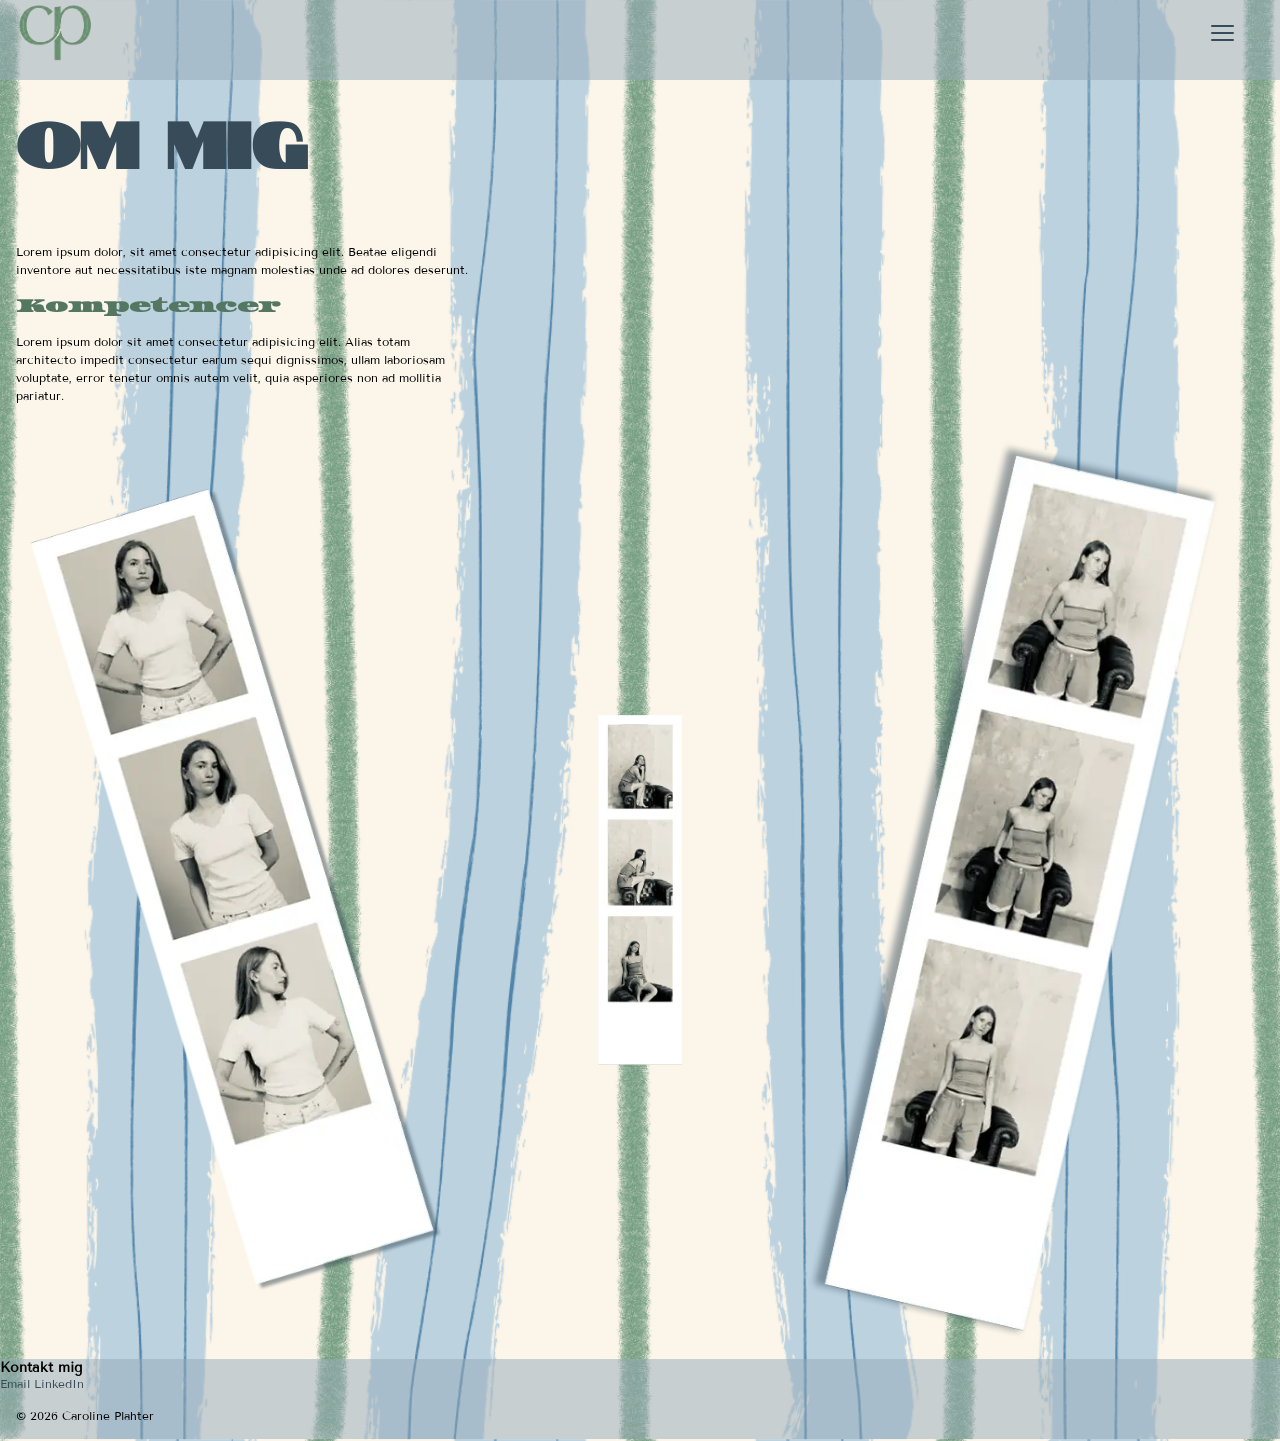
==== om-mig.html @ 191a0439 "generalt padding og foto i om mig" ====
<!doctype html>
<html lang="da">
  <head>
    <meta charset="UTF-8" />
    <meta name="viewport" content="width=device-width, initial-scale=1.0" />
    <title>Om mig</title>
    <meta name="robots" content="noindex, nofollow" />
    <link rel="stylesheet" href="css/general.css" />
    <link rel="stylesheet" href="css/om-mig.css" />
    <link rel="icon" type="image/x-icon" href="img/Favicon.webp" />
  </head>
  <body>
    <header>
      <a href="index.html"><img src="img/Logo.webp" alt="grønt cp logo" class="logo" /></a>
      <nav>
        <ul class="menu">
          <li><a class="menuItem" href="index.html">Forside</a></li>
          <li><a class="menuItem" href="om-mig.html">Om mig</a></li>
          <li><a class="menuItem" href="projekter.html">Projekter</a></li>
        </ul>
        <button class="burger">
          <span class="line"></span>
          <span class="line"></span>
          <span class="line"></span>
        </button>
      </nav>
    </header>
    <main>
      <h1>Om mig</h1>
      <p>Lorem ipsum dolor, sit amet consectetur adipisicing elit. Beatae eligendi inventore aut necessitatibus iste magnam molestias unde ad dolores deserunt.</p>
      <h2>Kompetencer</h2>
      <p>Lorem ipsum dolor sit amet consectetur adipisicing elit. Alias totam architecto impedit consectetur earum sequi dignissimos, ullam laboriosam voluptate, error tenetur omnis autem velit, quia asperiores non ad mollitia pariatur.</p>

      <div class="Photobooth">
        <div>
          <img class="img1" src="img/om mig/1.webp" alt="Portræt af mig" />
        </div>
        <div>
          <img class="img3" src="img/om mig/3.webp" alt="Portræt af mig" />
        </div>
        <div>
          <img class="img2" src="img/om mig/2.webp" alt="Portræt af mig" />
        </div>
      </div>
    </main>
    <footer>
      <div>
        <h3>Kontakt mig</h3>
        <a href="mailto:cplahter@mail.com">Email</a>
        <a href="https://www.linkedin.com/in/caroline-holm-plahter-b355b1206/" target="_blank">LinkedIn </a>
      </div>
      <div><p>&copy; 2026 Caroline Plahter</p></div>
    </footer>
  </body>
  <script src="js/general.js"></script>
</html>
---- css/general.css ----
@import url("https://fonts.googleapis.com/css2?family=Notable&display=swap");
@import url("https://fonts.googleapis.com/css2?family=Asset&display=swap");
@import url("https://fonts.googleapis.com/css2?family=Tenor+Sans&display=swap");

* {
  margin: 0;
}
:root {
  --color-bg1: #fcf6ea;
  --color-h1: #374b59;
  --color-h2: #547761;
  --color-p: #000;
  --color-header-bg: rgba(150, 170, 184, 0.5);
  --color-h3_t1-t4: #5b5346;
  --color-h3_t2-t5: #4a6855;
  --color-h3_t3-t6: #fcf6ea;
  --color-bg_t1-t4: #ddeff9;
  --color-bg_t2-t5: #c2cc97;
  --color-bg_t3-t6: #dbc7c8;
  --color-nav_txt: #374b59;
}
/* Mobil first */
/* generalle styles */
body {
  font-family: "Tenor Sans", sans-serif;
  color: var(--color-p);
  font-size: 12px;
  background-color: var(--color-bg1);
}
h1 {
  font-family: "Notable", sans-serif;
  color: var(--color-h1);
}
.h1 {
  font-family: "Asset", sans-serif;
  color: var(--color-h1);
}
h2 {
  font-family: "Asset", sans-serif;
  color: var(--color-h2);
  overflow-wrap: break-word;
  padding-left: 1rem;
}
p {
  padding: 1rem;
  line-height: 1.5;
  max-width: 65ch;
}

/* Burgermenu */
.menu {
  display: none;
}
nav ul {
  list-style: none;
}
a {
  text-decoration: none;
  color: var(--color-nav_txt);
}
.burger {
  display: block;
  background-color: transparent;
  border: 0;
  flex: 0 0 auto;
  margin: 0 20px;
  width: 35px;
  height: 30px;
  cursor: pointer;
  position: absolute;
  top: 20px;
  right: 20px;
}
.burger .line {
  display: block;
  width: 100%;
  height: 2px;
  background-color: var(--color-nav_txt);
  margin-bottom: 5px;
  transition: 0.2s linear;
  border-radius: 10px;
}
.burger.active .line:nth-child(1) {
  transform: rotate(45deg) translate(5px, 5px);
  transition: 0.2s linear;
}
.burger.active .line:nth-child(2) {
  opacity: 0;
  transition: 0.2s linear;
}
.burger.active .line:nth-child(3) {
  transform: rotate(-45deg) translate(5px, -5px);
  transition: 0.2s linear;
}
nav.active .menu {
  display: block;
  background-color: var(--color-header-bg);
  position: absolute;
  top: 5rem;
  right: 0;
  width: 180px;
  height: 250px;
  z-index: 1;
  border-radius: 10px 0px 0 10px;
}
nav.active .menu li {
  margin: 40px 20px;
  text-align: right;
}
nav.active .menu a {
  font-size: 20px;
  color: var(--color-nav_txt);
}
/* header */
header {
  background-color: var(--color-header-bg);
  position: absolute;
  top: 0;
  left: 0;
  width: 100%;
  height: 80px;
}
.logo {
  height: 80px;
  width: auto;
  position: absolute;
  top: -10px;
  left: 10px;
}
/* footer */
footer {
  background-color: var(--color-header-bg);
  width: 100%;
  height: 80px;
}
---- css/om-mig.css ----
body {
  background-image: url("../img/baggrund2.png");
  background-size: cover;
  background-position: center;
  min-height: 100vh;
}
h1 {
  margin-top: 6rem;
  margin-bottom: 3rem;
  padding-left: 1rem;
  font-size: 64px;
}
.Photobooth {
  display: grid;
  grid-template-columns: repeat(3, 1fr);
  padding: 20px;
  align-items: center;
  justify-items: center;
}
.Photobooth img {
  width: 100%;
  object-fit: cover;
  display: block;
}
.img1 {
  transform: translateX(10px);
  z-index: 1;
  position: relative;
}
.img3 {
  z-index: 2;
  position: relative;
  max-width: 250px;
  height: 350px;
}
.img2 {
  transform: translateX(-40px);
  z-index: 1;
  position: relative;
}
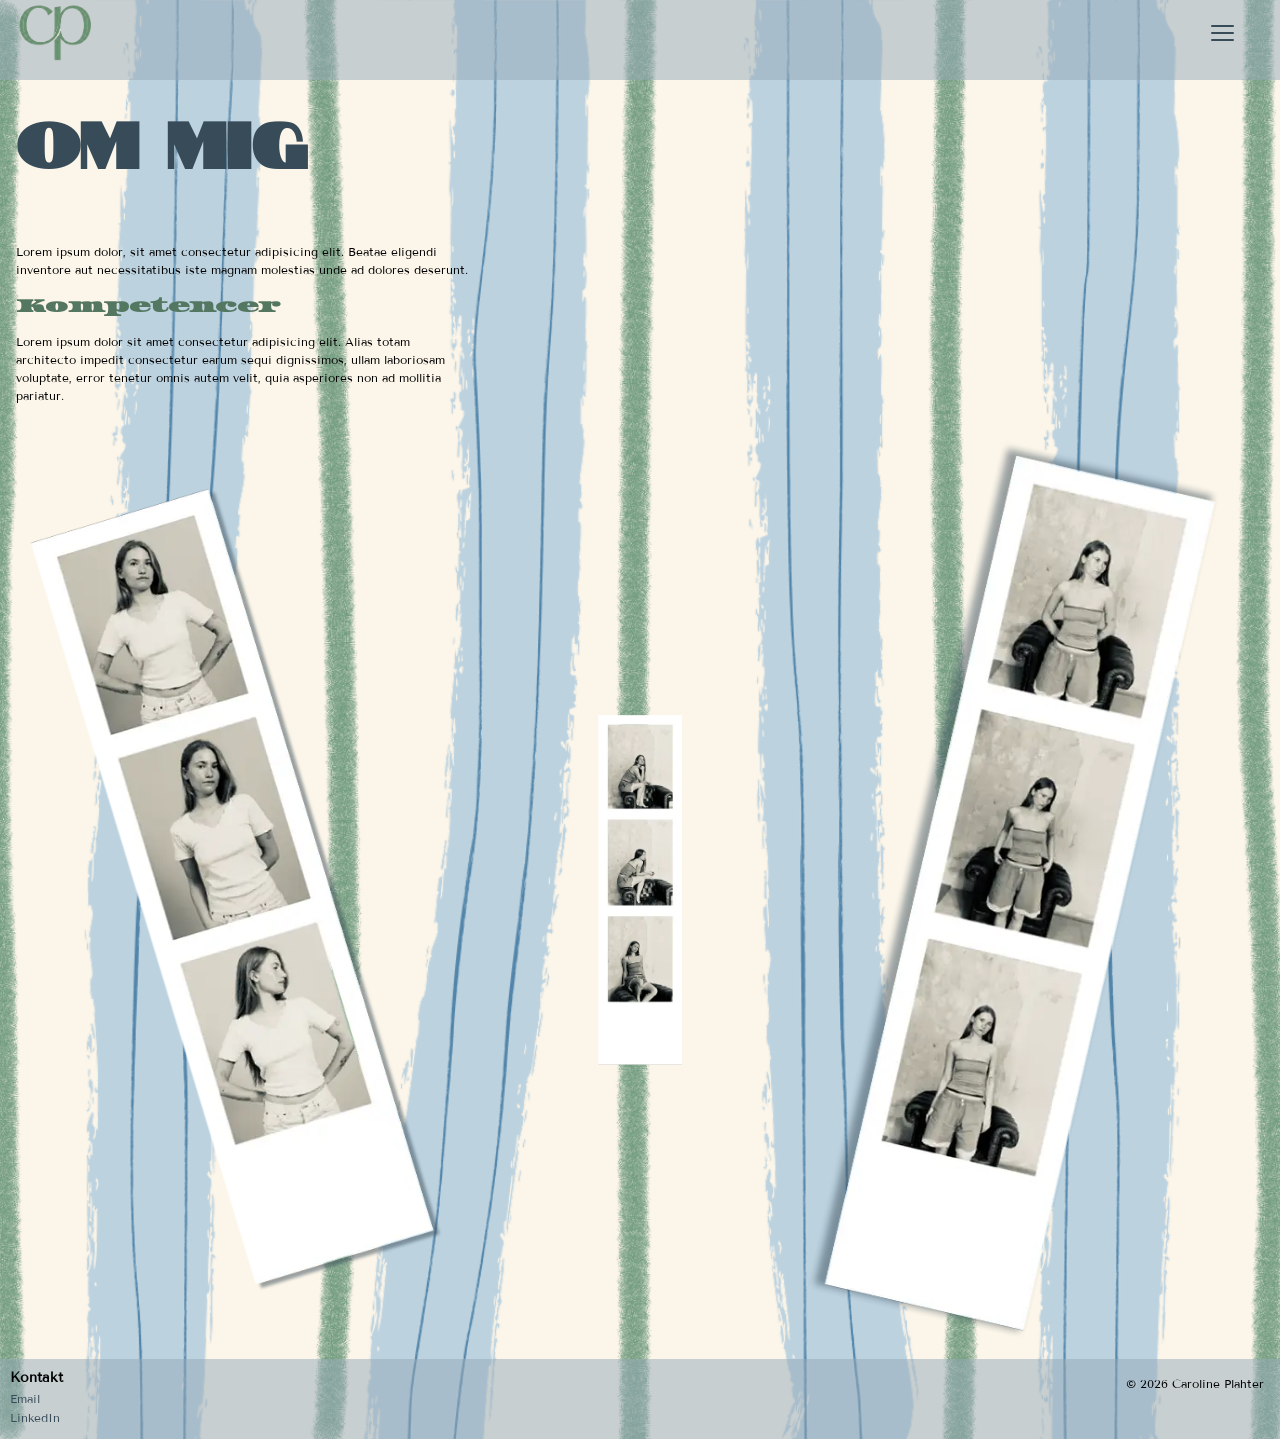
==== commit 90f4bcb3: "opsætning af footer" ====
--- a/om-mig.html
+++ b/om-mig.html
@@ -44,12 +44,12 @@
       </div>
     </main>
     <footer>
-      <div>
-        <h3>Kontakt mig</h3>
-        <a href="mailto:cplahter@mail.com">Email</a>
+      <div class="grid-1">
+        <h3>Kontakt</h3>
+        <a href="mailto:cplahter@gmail.com">Email</a>
         <a href="https://www.linkedin.com/in/caroline-holm-plahter-b355b1206/" target="_blank">LinkedIn </a>
       </div>
-      <div><p>&copy; 2026 Caroline Plahter</p></div>
+      <p>&copy; 2026 Caroline Plahter</p>
     </footer>
   </body>
   <script src="js/general.js"></script>
--- a/css/general.css
+++ b/css/general.css
@@ -132,4 +132,11 @@
   background-color: var(--color-header-bg);
   width: 100%;
   height: 80px;
+  display: flex;
+  justify-content: space-between;
 }
+.grid-1 {
+  display: grid;
+  grid-template-columns: 1fr;
+  padding: 10px;
+}
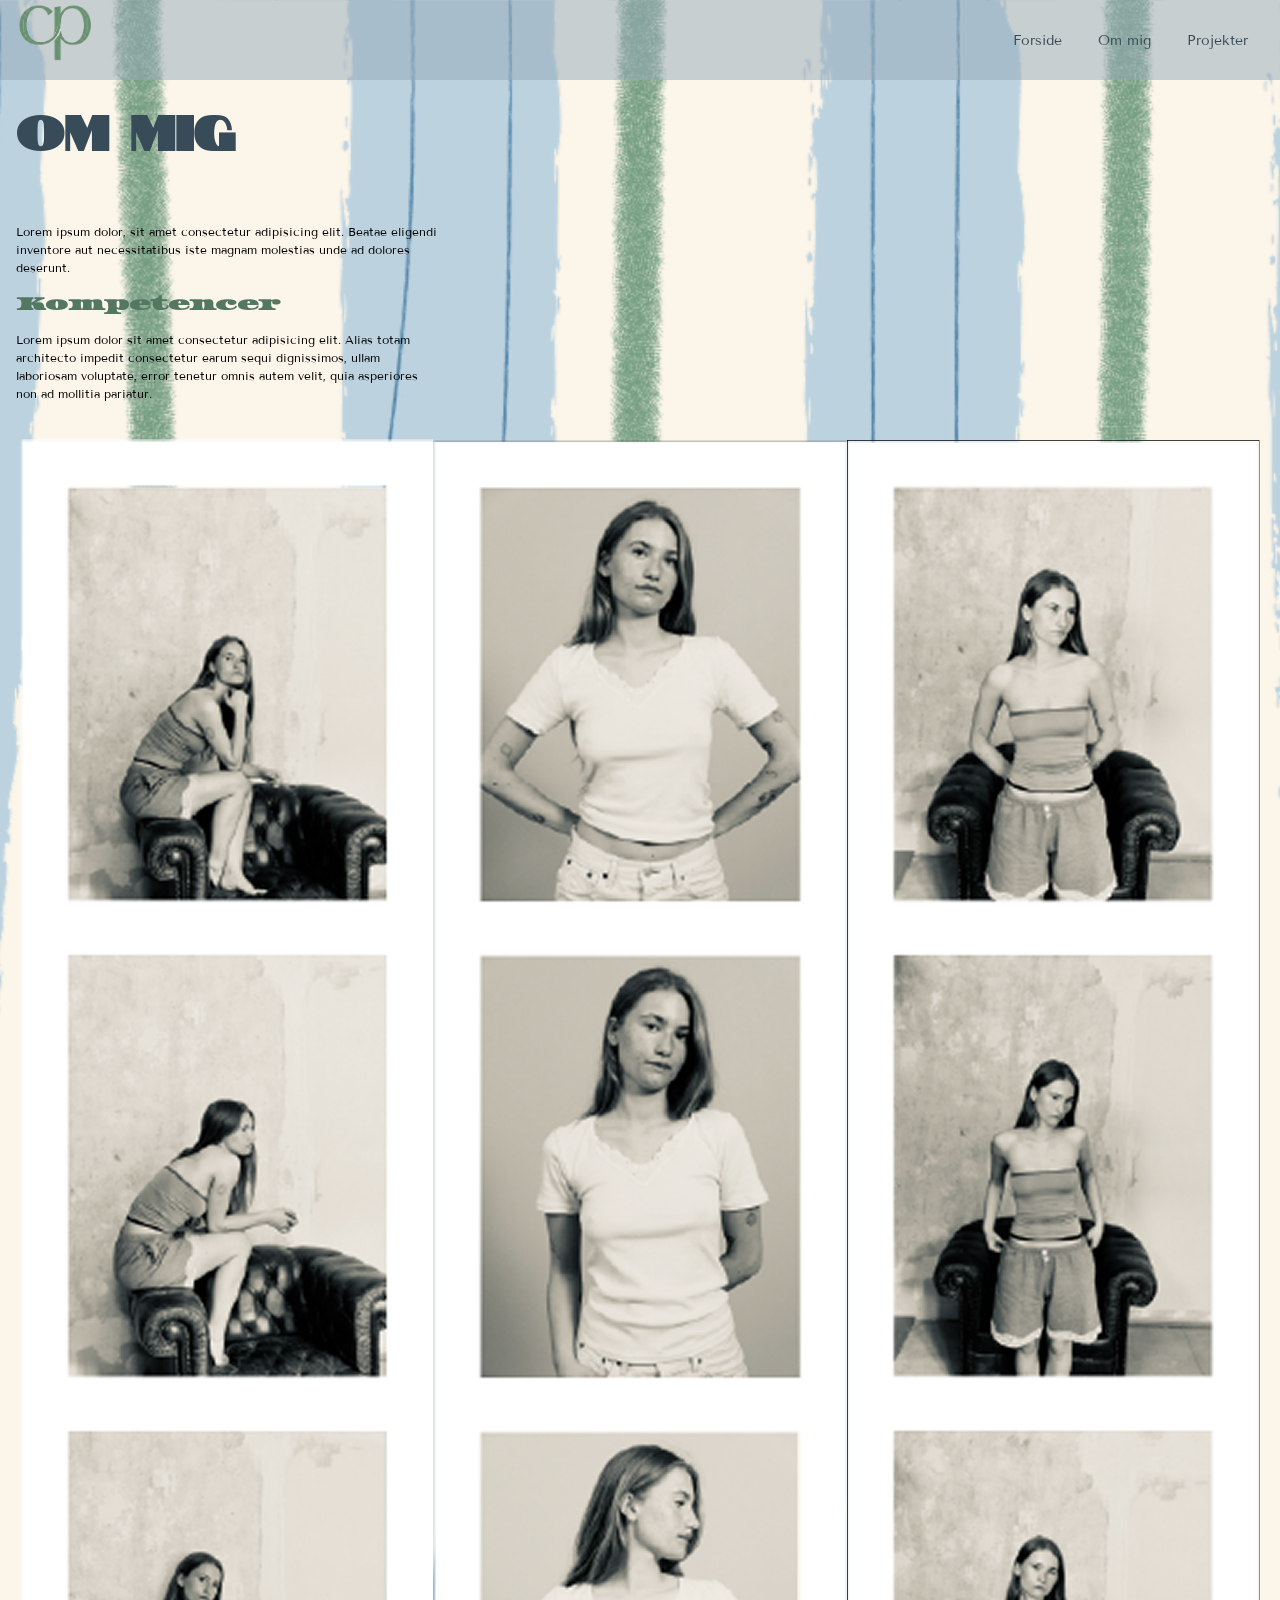
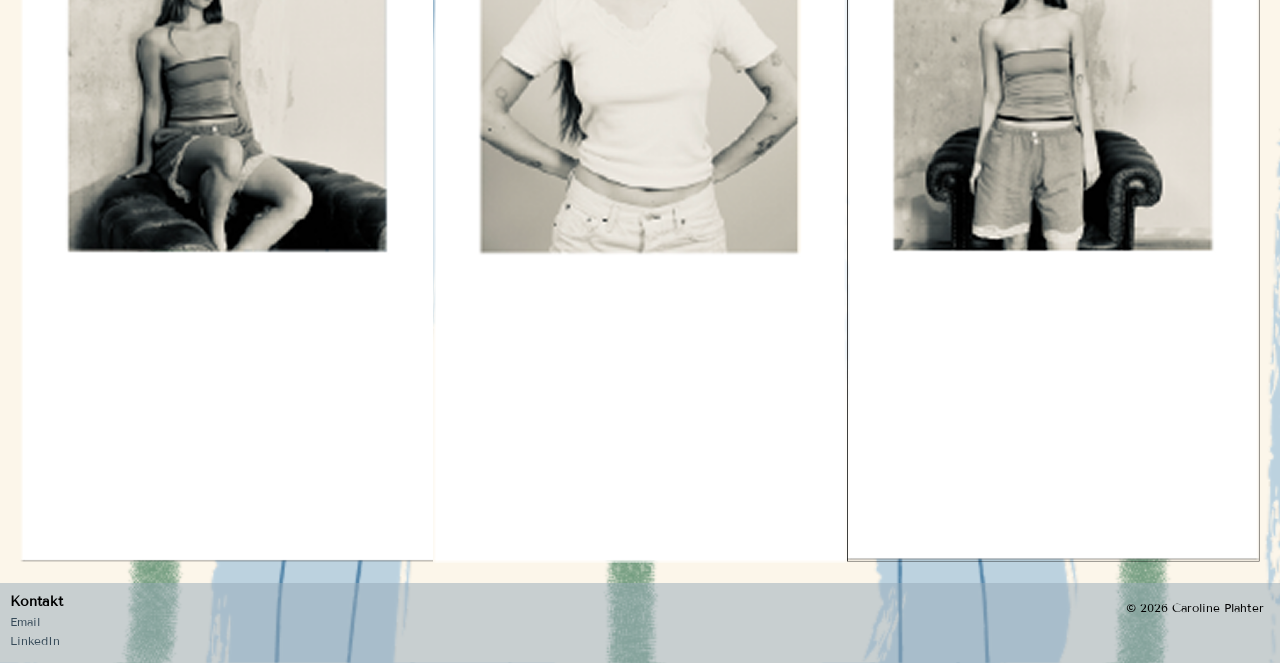
==== commit 87874f4f: "sat flere layout op" ====
--- a/om-mig.html
+++ b/om-mig.html
@@ -33,13 +33,13 @@
 
       <div class="Photobooth">
         <div>
-          <img class="img1" src="img/om mig/1.webp" alt="Portræt af mig" />
+          <img class="img1" src="img/om mig/1.png" alt="Portræt af mig" />
         </div>
         <div>
-          <img class="img3" src="img/om mig/3.webp" alt="Portræt af mig" />
+          <img class="img3" src="img/om mig/3.png" alt="Portræt af mig" />
         </div>
         <div>
-          <img class="img2" src="img/om mig/2.webp" alt="Portræt af mig" />
+          <img class="img2" src="img/om mig/2.png" alt="Portræt af mig" />
         </div>
       </div>
     </main>
--- a/css/general.css
+++ b/css/general.css
@@ -4,6 +4,7 @@
 
 * {
   margin: 0;
+  box-sizing: border-box;
 }
 :root {
   --color-bg1: #fcf6ea;
@@ -31,7 +32,7 @@
   font-family: "Notable", sans-serif;
   color: var(--color-h1);
 }
-.h1 {
+.folio {
   font-family: "Asset", sans-serif;
   color: var(--color-h1);
 }
@@ -140,3 +141,49 @@
   grid-template-columns: 1fr;
   padding: 10px;
 }
+@media (min-width: 800px) {
+  .burger {
+    display: none;
+  }
+  header {
+    display: flex;
+    align-items: center;
+    justify-content: space-between;
+    padding-left: 2rem;
+    padding-right: 2rem;
+  }
+  .menu {
+    display: flex;
+    flex-direction: row;
+    /* position: static; */
+    border: none;
+    padding: 0;
+    gap: 36px;
+    color: var(--color-h2);
+  }
+
+  .menuItem {
+    padding: 0;
+    font-size: 14px;
+    position: relative;
+  }
+
+  .menuItem::after {
+    content: "";
+    position: absolute;
+    bottom: -2px;
+    left: 0;
+    right: 0;
+    height: 1px;
+    background: var(--color-h2);
+    transform: scaleX(0);
+    transition: transform 0.25s ease;
+  }
+
+  .menuItem:hover {
+    color: var(--color-h2);
+  }
+  .menuItem:hover::after {
+    transform: scaleX(1);
+  }
+}
--- a/css/om-mig.css
+++ b/css/om-mig.css
@@ -8,7 +8,7 @@
   margin-top: 6rem;
   margin-bottom: 3rem;
   padding-left: 1rem;
-  font-size: 64px;
+  font-size: xxx-large;
 }
 .Photobooth {
   display: grid;
@@ -22,7 +22,7 @@
   object-fit: cover;
   display: block;
 }
-.img1 {
+/* .img1 {
   transform: translateX(10px);
   z-index: 1;
   position: relative;
@@ -37,4 +37,7 @@
   transform: translateX(-40px);
   z-index: 1;
   position: relative;
+} */
+
+@media (min-width: 800px) {
 }
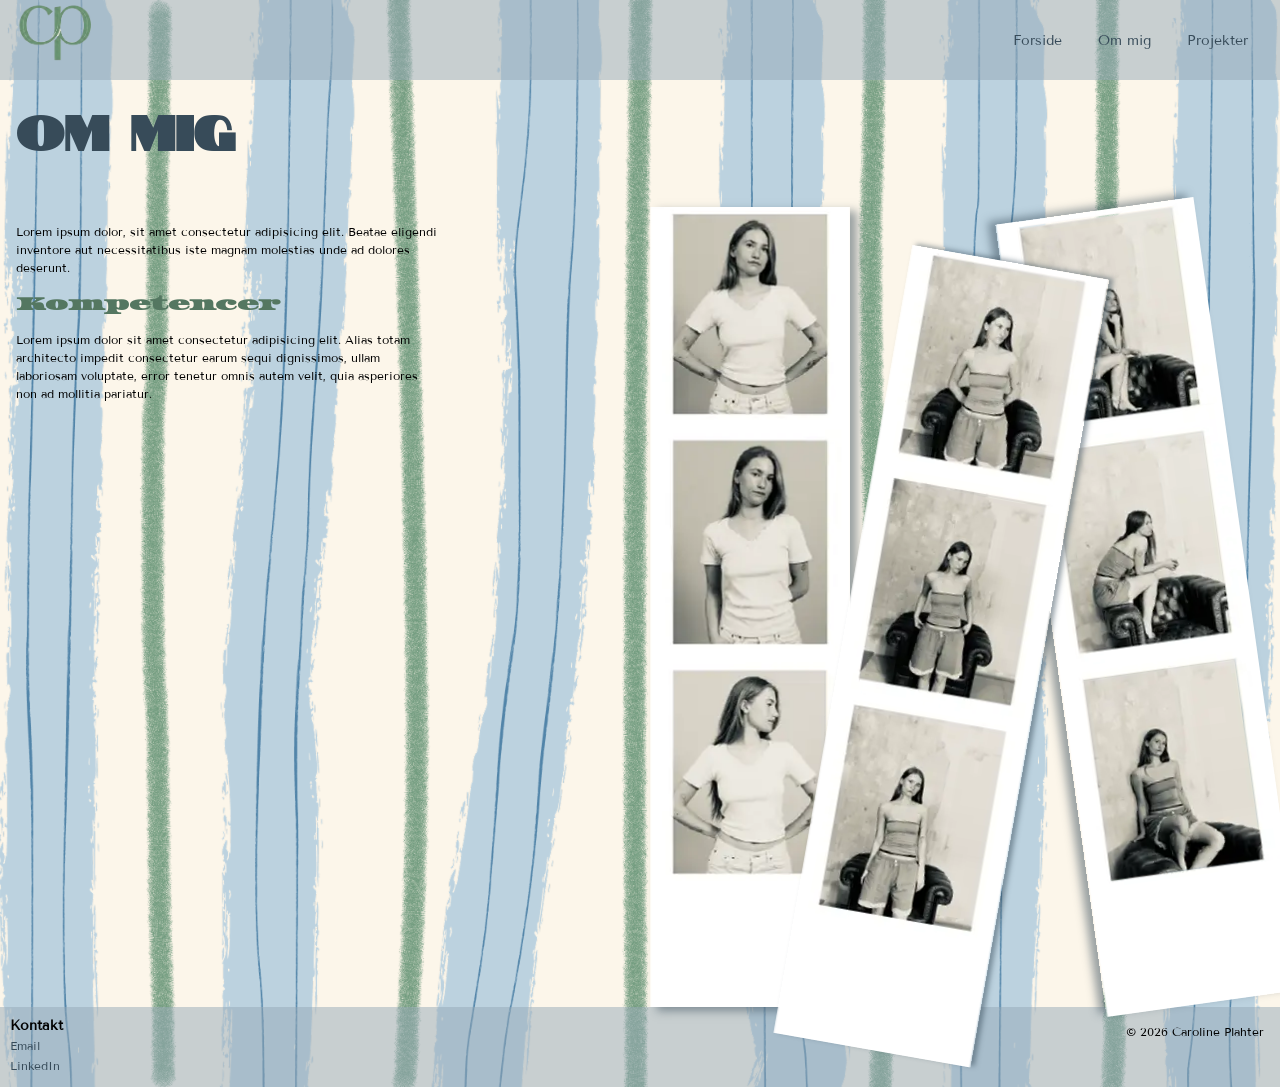
==== commit 70dbf4bf: "om mig layout færdig" ====
--- a/om-mig.html
+++ b/om-mig.html
@@ -27,21 +27,26 @@
     </header>
     <main>
       <h1>Om mig</h1>
-      <p>Lorem ipsum dolor, sit amet consectetur adipisicing elit. Beatae eligendi inventore aut necessitatibus iste magnam molestias unde ad dolores deserunt.</p>
-      <h2>Kompetencer</h2>
-      <p>Lorem ipsum dolor sit amet consectetur adipisicing elit. Alias totam architecto impedit consectetur earum sequi dignissimos, ullam laboriosam voluptate, error tenetur omnis autem velit, quia asperiores non ad mollitia pariatur.</p>
+      <section class="grid_1-1">
+        <div>
+          <p>Lorem ipsum dolor, sit amet consectetur adipisicing elit. Beatae eligendi inventore aut necessitatibus iste magnam molestias unde ad dolores deserunt.</p>
 
-      <div class="Photobooth">
-        <div>
-          <img class="img1" src="img/om mig/1.png" alt="Portræt af mig" />
+          <h2>Kompetencer</h2>
+          <p>Lorem ipsum dolor sit amet consectetur adipisicing elit. Alias totam architecto impedit consectetur earum sequi dignissimos, ullam laboriosam voluptate, error tenetur omnis autem velit, quia asperiores non ad mollitia pariatur.</p>
         </div>
-        <div>
-          <img class="img3" src="img/om mig/3.png" alt="Portræt af mig" />
+
+        <div class="Photobooth">
+          <div>
+            <img class="img1" src="img/om mig/1.webp" alt="Portræt af mig" />
+          </div>
+          <div>
+            <img class="img2" src="img/om mig/2.webp" alt="Portræt af mig" />
+          </div>
+          <div>
+            <img class="img3" src="img/om mig/3.webp" alt="Portræt af mig" />
+          </div>
         </div>
-        <div>
-          <img class="img2" src="img/om mig/2.png" alt="Portræt af mig" />
-        </div>
-      </div>
+      </section>
     </main>
     <footer>
       <div class="grid-1">
--- a/css/om-mig.css
+++ b/css/om-mig.css
@@ -11,33 +11,45 @@
   font-size: xxx-large;
 }
 .Photobooth {
-  display: grid;
-  grid-template-columns: repeat(3, 1fr);
-  padding: 20px;
-  align-items: center;
-  justify-items: center;
+  display: flex;
+  justify-content: space-around;
+  width: 365px;
 }
 .Photobooth img {
-  width: 100%;
   object-fit: cover;
-  display: block;
+  height: 480px;
+  width: auto;
+  margin-left: 10px;
 }
-/* .img1 {
-  transform: translateX(10px);
-  z-index: 1;
-  position: relative;
+.img1 {
+  box-shadow: 7px 4px 8.9px rgba(55, 75, 89, 0.5);
 }
 .img3 {
-  z-index: 2;
-  position: relative;
-  max-width: 250px;
-  height: 350px;
+  transform: rotate(-8deg);
+  box-shadow: -7px -4px 8.9px rgba(55, 75, 89, 0.5);
 }
 .img2 {
-  transform: translateX(-40px);
-  z-index: 1;
+  transform: rotate(10deg) translateY(20px);
   position: relative;
-} */
+  z-index: 2;
+  box-shadow: 4px -2px 5px rgba(55, 75, 89, 0.5);
+}
 
 @media (min-width: 800px) {
+  .grid_1-1 {
+    display: grid;
+    grid-template-columns: 1fr 1fr;
+  }
+  .Photobooth {
+    width: 600px;
+    height: auto;
+  }
+  .Photobooth img {
+    display: block;
+    height: 800px;
+    width: 100%;
+  }
+  .img2 {
+    transform: rotate(10deg) translateY(50px);
+  }
 }
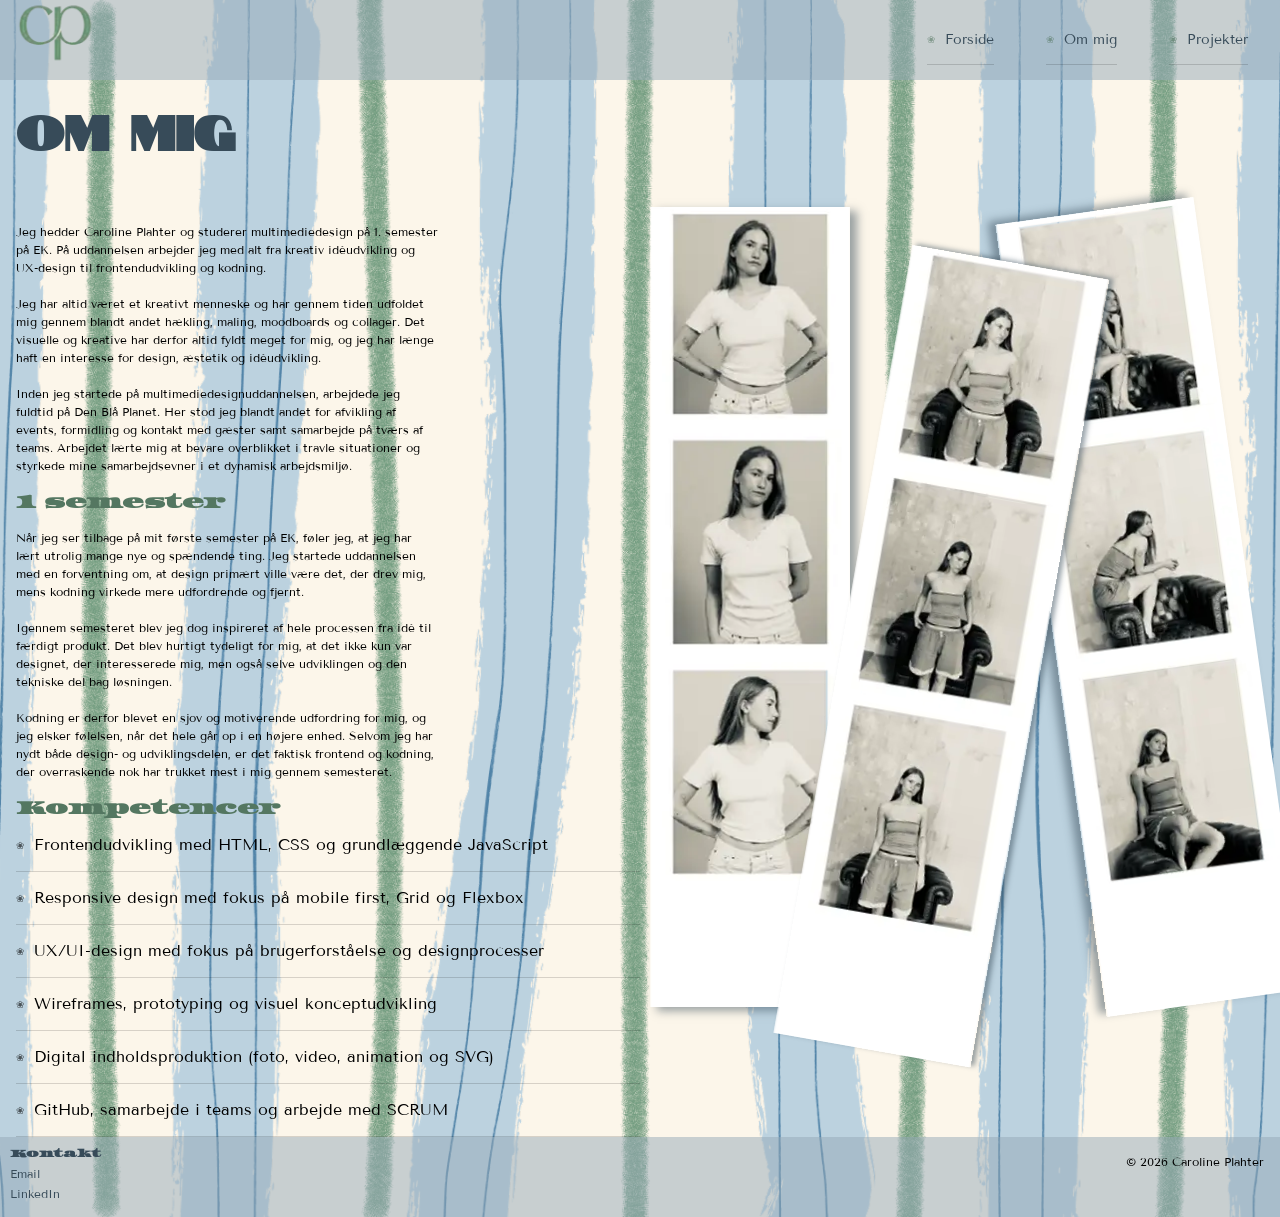
==== commit 8041e59c: "om mig færdig" ====
--- a/om-mig.html
+++ b/om-mig.html
@@ -29,10 +29,40 @@
       <h1>Om mig</h1>
       <section class="grid_1-1">
         <div>
-          <p>Lorem ipsum dolor, sit amet consectetur adipisicing elit. Beatae eligendi inventore aut necessitatibus iste magnam molestias unde ad dolores deserunt.</p>
+          <p>
+            Jeg hedder Caroline Plahter og studerer multimediedesign på 1. semester på EK. På uddannelsen arbejder jeg med alt fra kreativ idéudvikling og UX-design til frontendudvikling og kodning. <br />
+            <br />
+
+            Jeg har altid været et kreativt menneske og har gennem tiden udfoldet mig gennem blandt andet hækling, maling, moodboards og collager. Det visuelle og kreative har derfor altid fyldt meget for mig, og jeg har længe haft en interesse for
+            design, æstetik og idéudvikling.
+            <br />
+            <br />
+            Inden jeg startede på multimediedesignuddannelsen, arbejdede jeg fuldtid på Den Blå Planet. Her stod jeg blandt andet for afvikling af events, formidling og kontakt med gæster samt samarbejde på tværs af teams. Arbejdet lærte mig at
+            bevare overblikket i travle situationer og styrkede mine samarbejdsevner i et dynamisk arbejdsmiljø.
+          </p>
+          <h2>1 semester</h2>
+          <p>
+            Når jeg ser tilbage på mit første semester på EK, føler jeg, at jeg har lært utrolig mange nye og spændende ting. Jeg startede uddannelsen med en forventning om, at design primært ville være det, der drev mig, mens kodning virkede mere
+            udfordrende og fjernt.
+            <br />
+            <br />
+            Igennem semesteret blev jeg dog inspireret af hele processen fra idé til færdigt produkt. Det blev hurtigt tydeligt for mig, at det ikke kun var designet, der interesserede mig, men også selve udviklingen og den tekniske del bag
+            løsningen.
+            <br />
+            <br />
+            Kodning er derfor blevet en sjov og motiverende udfordring for mig, og jeg elsker følelsen, når det hele går op i en højere enhed. Selvom jeg har nydt både design- og udviklingsdelen, er det faktisk frontend og kodning, der overraskende
+            nok har trukket mest i mig gennem semesteret.
+          </p>
 
           <h2>Kompetencer</h2>
-          <p>Lorem ipsum dolor sit amet consectetur adipisicing elit. Alias totam architecto impedit consectetur earum sequi dignissimos, ullam laboriosam voluptate, error tenetur omnis autem velit, quia asperiores non ad mollitia pariatur.</p>
+          <ul>
+            <li>Frontendudvikling med HTML, CSS og grundlæggende JavaScript</li>
+            <li>Responsive design med fokus på mobile first, Grid og Flexbox</li>
+            <li>UX/UI-design med fokus på brugerforståelse og designprocesser</li>
+            <li>Wireframes, prototyping og visuel konceptudvikling</li>
+            <li>Digital indholdsproduktion (foto, video, animation og SVG)</li>
+            <li>GitHub, samarbejde i teams og arbejde med SCRUM</li>
+          </ul>
         </div>
 
         <div class="Photobooth">
--- a/css/om-mig.css
+++ b/css/om-mig.css
@@ -34,6 +34,35 @@
   z-index: 2;
   box-shadow: 4px -2px 5px rgba(55, 75, 89, 0.5);
 }
+footer h3 {
+  font-family: "Asset", sans-serif;
+  color: var(--color-h1);
+  margin: 0;
+  padding: 0;
+  font-size: smaller;
+}
+ul {
+  list-style: none;
+  padding: 0;
+  margin: 0;
+  max-width: 650px;
+}
+
+ul li {
+  margin-left: 1rem;
+  padding: 14px 0;
+  border-bottom: 1px solid rgba(0, 0, 0, 0.15);
+  font-size: 16px;
+  line-height: 1.5;
+  display: flex;
+  align-items: center;
+  gap: 10px;
+}
+ul li::before {
+  content: "❀";
+  font-size: 10px;
+  opacity: 0.6;
+}
 
 @media (min-width: 800px) {
   .grid_1-1 {
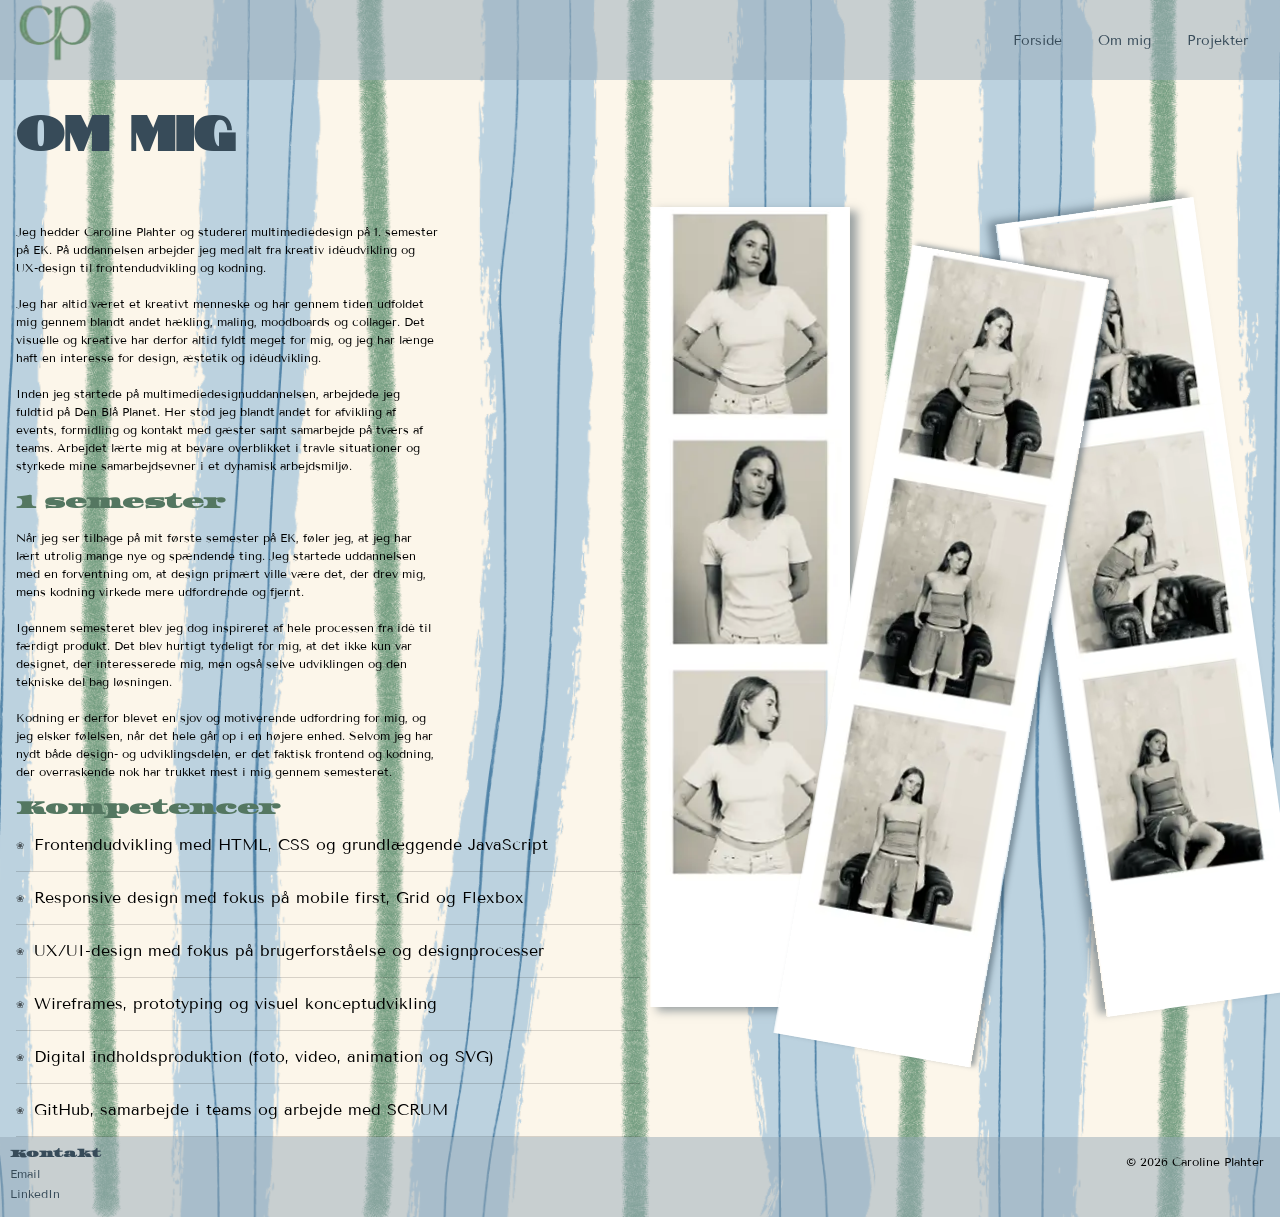
==== commit 003b1c28: "ændring på menu" ====
--- a/om-mig.html
+++ b/om-mig.html
@@ -55,14 +55,16 @@
           </p>
 
           <h2>Kompetencer</h2>
-          <ul>
-            <li>Frontendudvikling med HTML, CSS og grundlæggende JavaScript</li>
-            <li>Responsive design med fokus på mobile first, Grid og Flexbox</li>
-            <li>UX/UI-design med fokus på brugerforståelse og designprocesser</li>
-            <li>Wireframes, prototyping og visuel konceptudvikling</li>
-            <li>Digital indholdsproduktion (foto, video, animation og SVG)</li>
-            <li>GitHub, samarbejde i teams og arbejde med SCRUM</li>
-          </ul>
+          <div class="kompetencer">
+            <ul>
+              <li>Frontendudvikling med HTML, CSS og grundlæggende JavaScript</li>
+              <li>Responsive design med fokus på mobile first, Grid og Flexbox</li>
+              <li>UX/UI-design med fokus på brugerforståelse og designprocesser</li>
+              <li>Wireframes, prototyping og visuel konceptudvikling</li>
+              <li>Digital indholdsproduktion (foto, video, animation og SVG)</li>
+              <li>GitHub, samarbejde i teams og arbejde med SCRUM</li>
+            </ul>
+          </div>
         </div>
 
         <div class="Photobooth">
--- a/css/general.css
+++ b/css/general.css
@@ -102,7 +102,7 @@
   width: 180px;
   height: 250px;
   z-index: 1;
-  border-radius: 10px 0px 0 10px;
+  border-radius: 0px 0px 0 10px;
 }
 nav.active .menu li {
   margin: 40px 20px;
--- a/css/om-mig.css
+++ b/css/om-mig.css
@@ -41,14 +41,14 @@
   padding: 0;
   font-size: smaller;
 }
-ul {
+.kompetencer ul {
   list-style: none;
   padding: 0;
   margin: 0;
   max-width: 650px;
 }
 
-ul li {
+.kompetencer ul li {
   margin-left: 1rem;
   padding: 14px 0;
   border-bottom: 1px solid rgba(0, 0, 0, 0.15);
@@ -58,7 +58,7 @@
   align-items: center;
   gap: 10px;
 }
-ul li::before {
+.kompetencer ul li::before {
   content: "❀";
   font-size: 10px;
   opacity: 0.6;
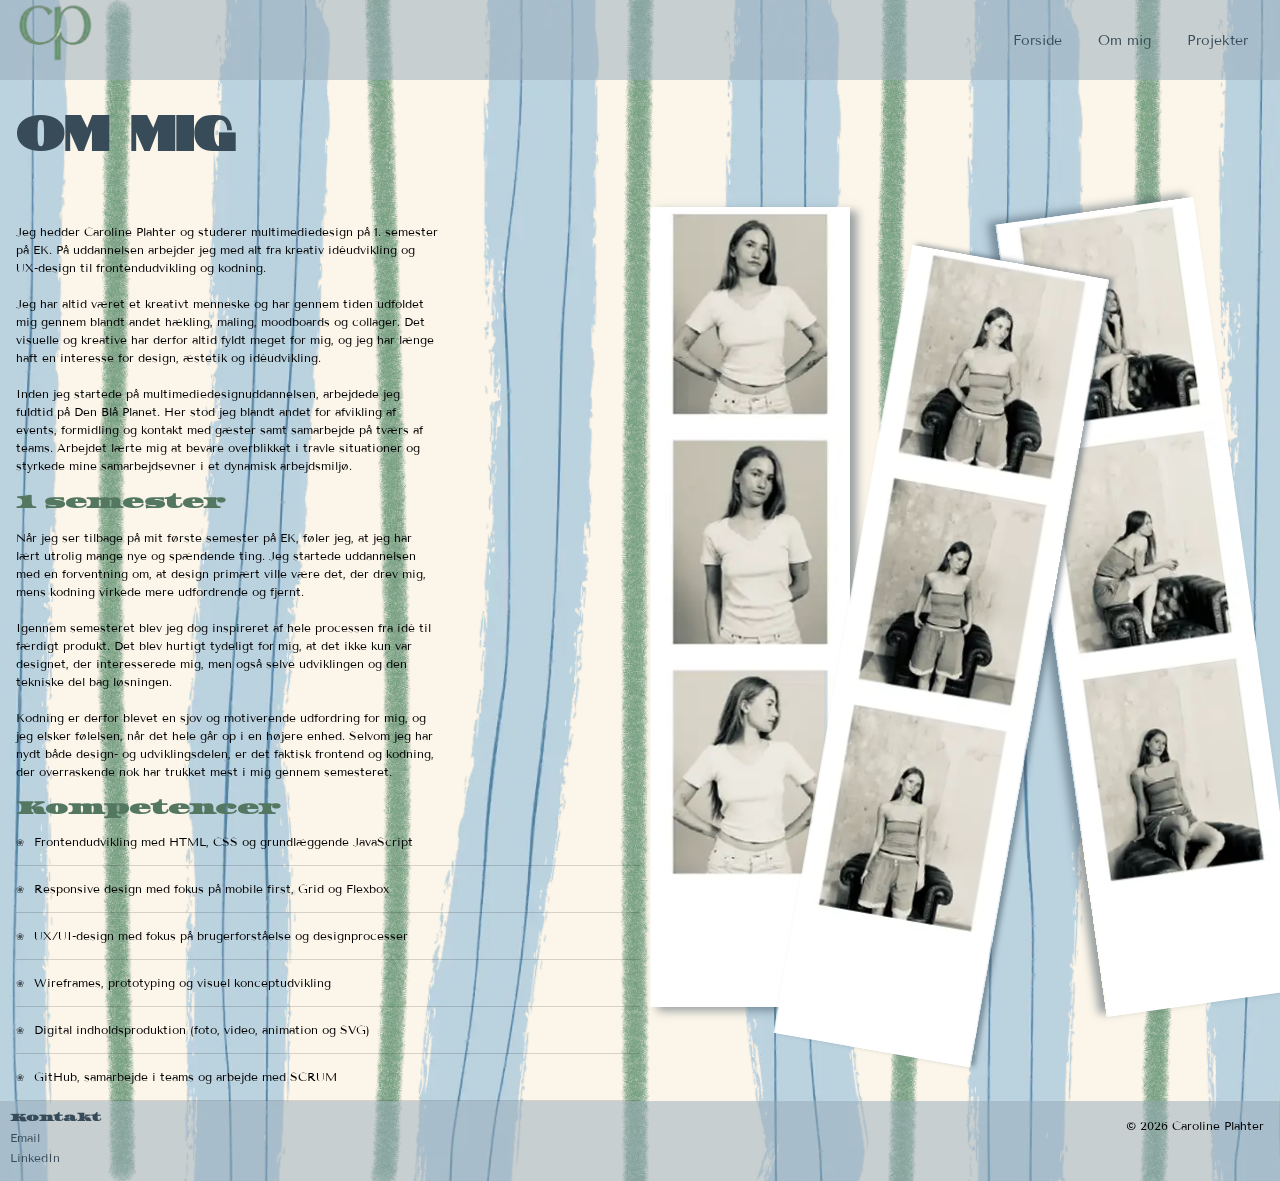
==== commit d55eac15: "script ændring" ====
--- a/om-mig.html
+++ b/om-mig.html
@@ -88,6 +88,6 @@
       </div>
       <p>&copy; 2026 Caroline Plahter</p>
     </footer>
+    <script src="js/general.js"></script>
   </body>
-  <script src="js/general.js"></script>
 </html>
--- a/css/general.css
+++ b/css/general.css
@@ -47,7 +47,6 @@
   line-height: 1.5;
   max-width: 65ch;
 }
-
 /* Burgermenu */
 .menu {
   display: none;
--- a/css/om-mig.css
+++ b/css/om-mig.css
@@ -1,5 +1,5 @@
 body {
-  background-image: url("../img/baggrund2.png");
+  background-image: url("../img/baggrund2.webp");
   background-size: cover;
   background-position: center;
   min-height: 100vh;
@@ -50,9 +50,10 @@
 
 .kompetencer ul li {
   margin-left: 1rem;
+  font-family: "Tenor Sans", sans-serif;
   padding: 14px 0;
   border-bottom: 1px solid rgba(0, 0, 0, 0.15);
-  font-size: 16px;
+  font-size: 12px;
   line-height: 1.5;
   display: flex;
   align-items: center;
